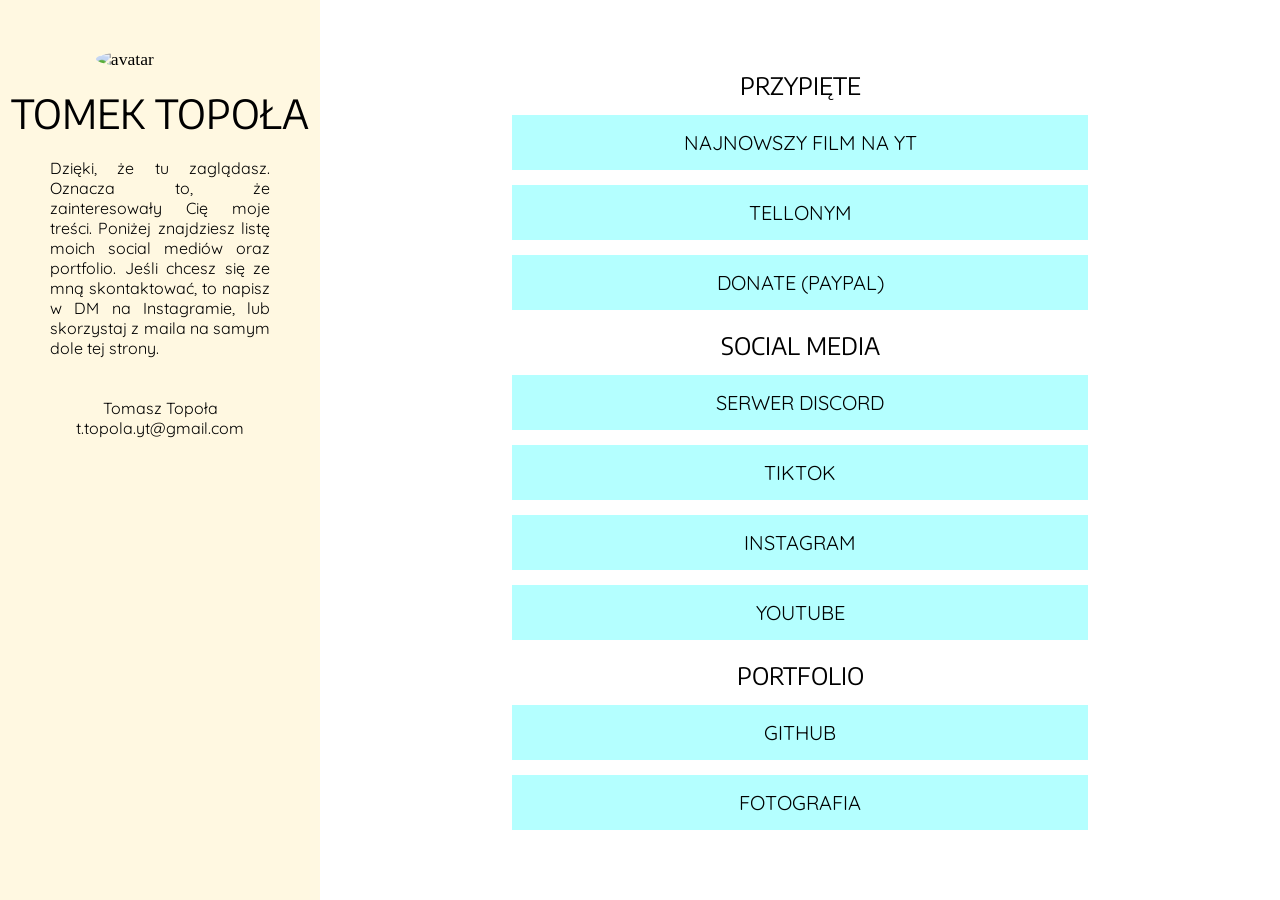
==== index.html @ 4be88207 "Add files via upload" ====
<!DOCTYPE html>
<html lang="pl">
<head>
    <meta charset="UTF-8">

    <meta http-equiv="X-UA-Compatible" content="IE=edge">
    <meta name="viewport" content="width=device-width, initial-scale=1.0">

    <meta name="description" content="Dzięki, że tu zaglądasz. Oznacza to, że zainteresowały Cię moje treści. Poniżej znajdziesz listę moich social mediów oraz portfolio. Jeśli chcesz się ze mną skontaktować, to napisz w DM na Instagramie, lub skorzystaj z maila na samym dole tej strony.">
    <meta name="keywords" content="Tomasz Topoła, Topoła, technologia, socialmedia, arduino, programowanie">
    <meta name="author" content="Tomasz Topoła - https://github.com/TomaszTopola">

    <meta property="og:title" content="Tomek Topoła | Moje linki">
    <meta property="og:locale" content="pl_PL">
    <meta property="og:image" content="https://tomasztopola.techtok.pl/images/avatar.png">
    <meta property="og:description" content="Dzięki, że tu zaglądasz. Oznacza to, że zainteresowały Cię moje treści. Poniżej znajdziesz listę moich social mediów oraz portfolio. Jeśli chcesz się ze mną skontaktować, to napisz w DM na Instagramie, lub skorzystaj z maila na samym dole tej strony.">


    <!--  Assets Import  -->
    <link rel="stylesheet" href="style.css">
    <link rel="icon" type="image/png" href="images/favicon.png"/>

    <!--  Google Fonts Import  -->
    <link rel="preconnect" href="https://fonts.googleapis.com">
    <link rel="preconnect" href="https://fonts.gstatic.com" crossorigin>
    <link href="https://fonts.googleapis.com/css2?family=Encode+Sans+SC:wght@100;400&family=Quicksand&display=swap" rel="stylesheet">

    <title>Tomek Topoła | Moje linki</title>
</head>
<body>
    <div id="container">


        <div class="left-sidebar">

            <!-- Sidebar contents -->
            <div class="left-sidebar-content">
                    <div class="avatar">
                        <img class="avatar-picture" alt="avatar" src="images/avatar.png">
                    </div>

                    <div class="username">
                        Tomek Topoła
                    </div>

                    <div class="bio">
                        Dzięki, że tu zaglądasz. Oznacza to, że zainteresowały Cię moje treści. Poniżej znajdziesz listę moich social mediów oraz portfolio.
                        Jeśli chcesz się ze mną skontaktować, to napisz w DM na Instagramie, lub skorzystaj z maila na samym dole tej strony.
                    </div>

                <footer>
                    <div class="footer footer-left">
                        <div class="contact-info">
                            Tomasz Topoła<br>
                            t.topola.yt@gmail.com<br>
                        </div>
                    </div>
                </footer>
            </div>
        </div><!--
     --><div class="article">

            <!-- Main contents -->
            <div class="article-content">
                <article>
                    <header>
                        <div class="article-header">Przypięte</div>
                    </header>
                    <a href="https://youtu.be/V0ZHPoyCr74">
                        <div class="link-btn">Najnowszy film na YT</div>
                    </a>
                    <a href="https://tellonym.me/tomektopola">
                        <div class="link-btn">Tellonym</div>
                    </a>
                    <a href="https://www.paypal.me/tomasztopola">
                        <div class="link-btn">Donate (paypal)</div>
                    </a>
    
                    <header>
                        <div class="article-header">Social media</div>
                    </header>
                    <a href="https://discord.gg/WAsrXSeJez">
                        <div class="link-btn first">Serwer Discord</div>
                    </a>
                    <a href="https://www.tiktok.com/@tomektopola">
                        <div class="link-btn">TikTok</div>
                    </a>
                    <a href="https://www.instagram.com/tomektopola/">
                        <div class="link-btn">Instagram</div>
                    </a>
                    <a href="https://www.youtube.com/channel/UCEF3GV4BmV9URc9bdrsNC7g">
                        <div class="link-btn">YouTube</div>
                    </a>
                    
                    <header>
                        <div class="article-header">Portfolio</div>
                    </header>
                    <a href="https://github.com/TomaszTopola/">
                        <div class="link-btn">Github</div>
                    </a>
                    <a href="https://tomasztopola.wixsite.com/portfolio">
                        <div class="link-btn last">Fotografia</div>
                    </a>
                </article>
            </div>
        </div>

        <div class="footer footer-btm">
            <footer>
                <div class="contact-info">
                    Tomasz Topoła<br>
                    t.topola.yt@gmail.com<br>
                </div>
            </footer>
        </div>


    </div>
</body>
</html>
---- style.css ----
/* GLOBAL */
html{
    height: 100%;
}
body{
    margin: 0;
    height: 100%;
}
a{
    text-decoration: none;
    color: #000000;
}
#container{
    height: 100%;
}
/* PROFILE INFO */
.left-sidebar{
    background-color: #fff8e1;
    padding-right: 10%;
    padding-left: 10%;
    padding-top: 50px;
}
.avatar{
    border-radius: 50%;
    overflow: hidden;
    margin-right: 30%;
    margin-left: 30%;
}
.avatar-picture{
    width: 100%;
    height: 100%;
    transform: scale(1.1);
}
.username{
    font-size: 38px;
    font-family: 'Encode Sans SC', sans-serif;
    font-weight: 400;
    text-align: center;
    text-transform: uppercase;
    padding-top: 20px;
}
.bio{
    text-align: justify;
    font-family: 'Quicksand', sans-serif;
    padding: 20px 10px 40px;
}

/* ARTICLE */
.article{
    padding: 20px 10% 40px;
}
.article-header{
    padding-top: 20px;
    text-align: center;
    font-size: 24px;
    text-transform: uppercase;
    font-family: 'Encode Sans SC', sans-serif;
}
.link-btn{
    margin-top: 15px;
    padding: 15px;
    text-align: center;
    background-color: #b4ffff;
    text-transform: uppercase;
    font-family: 'Quicksand', sans-serif;
    transition: background-color 0.3s;
}
.link-btn:hover{
    background-color: #4bacb8;
}

/* FOOTER */
.footer{
    font-family: 'Quicksand', sans-serif;
    text-align: center;
    background-color: #fff8e1;
    padding-bottom: 20px;
}
.footer-left{
    display: none;
}
.footer-btm{
    padding-right: 10%;
    padding-left: 10%;
    padding-top: 20px;
    display: block;
}
.copyright-info{
    font-size: 12px;
    padding-top: 20px;
}

/* TABLET */
@media only screen and (min-width: 600px){
    /* LEFT SIDEBAR */
    .left-sidebar{
        padding: 0;
        margin: 0;
        display: inline-block;
	    vertical-align: top;
	    height: 100%;
	    width: 40%;
	    overflow: auto;
    }
    .avatar{
        margin-top: 50px;
    }
    .username{
        padding-left: 10px;
        padding-right: 10px;
        font-size: 28px;
    }
    .bio{
        padding-left: 30px;
        padding-right: 30px;
    }

    /* ARTICLE */
    .article{
        padding: 0;
        margin: 0;
        display: inline-block;
        vertical-align: top;
        height: 100%;
        width: 60%;
        overflow: auto;
    }
    .article-content{
        padding: 50px 10%;
    }
    .article-header{
        font-size: 20px;
    }

    /* FOOTER */
    .footer-btm{
        display: none;
    }
    .footer-left{
        display: block;
    }
} 

@media only screen and (min-width: 748px){
    .left-sidebar{
        width: 25%;
    }
    .article{
        width: 75%;
    }

    .username{
        font-size: 40px;
    }
    .bio{
        padding-right: 50px;
        padding-left: 50px;
    }

    .article-content{
        padding-right: 20%;
        padding-left: 20%;
        padding-bottom: 50px;
    }
    .article-header{
        font-size: 24px;
    }
    .link-btn{
        font-size: 20px;
    }
}
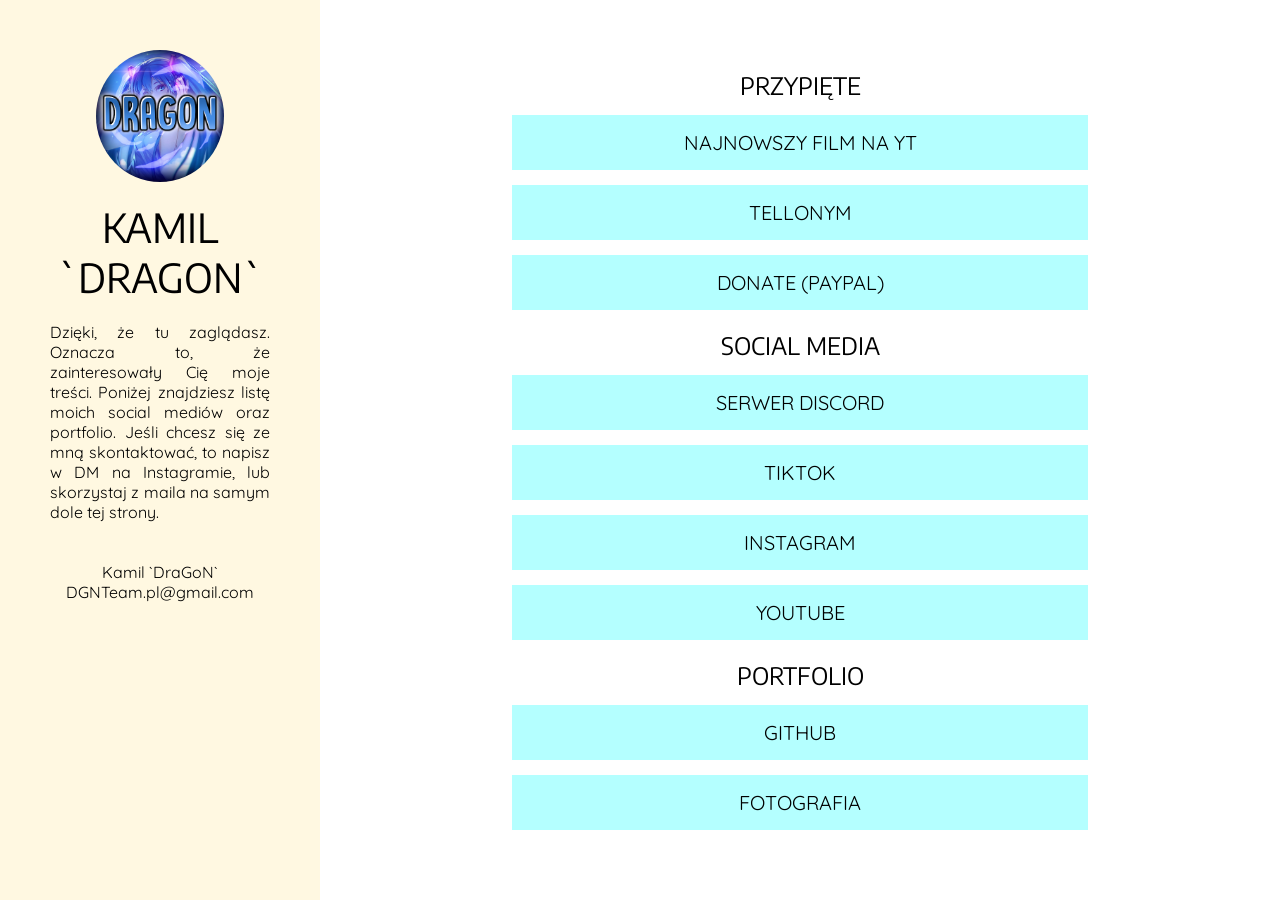
==== commit 41cbb760: "Version 0.1" ====
--- a/index.html
+++ b/index.html
@@ -10,9 +10,9 @@
     <meta name="keywords" content="Tomasz Topoła, Topoła, technologia, socialmedia, arduino, programowanie">
     <meta name="author" content="Tomasz Topoła - https://github.com/TomaszTopola">
 
-    <meta property="og:title" content="Tomek Topoła | Moje linki">
+    <meta property="og:title" content="Kamil `DraGoN` | linki">
     <meta property="og:locale" content="pl_PL">
-    <meta property="og:image" content="https://tomasztopola.techtok.pl/images/avatar.png">
+    <meta property="og:image" content="https://mrrdragon.github.io/images/avatar.png">
     <meta property="og:description" content="Dzięki, że tu zaglądasz. Oznacza to, że zainteresowały Cię moje treści. Poniżej znajdziesz listę moich social mediów oraz portfolio. Jeśli chcesz się ze mną skontaktować, to napisz w DM na Instagramie, lub skorzystaj z maila na samym dole tej strony.">
 
 
@@ -25,7 +25,7 @@
     <link rel="preconnect" href="https://fonts.gstatic.com" crossorigin>
     <link href="https://fonts.googleapis.com/css2?family=Encode+Sans+SC:wght@100;400&family=Quicksand&display=swap" rel="stylesheet">
 
-    <title>Tomek Topoła | Moje linki</title>
+    <title>Kamil `DraGoN` | linki</title>
 </head>
 <body>
     <div id="container">
@@ -40,7 +40,7 @@
                     </div>
 
                     <div class="username">
-                        Tomek Topoła
+                        Kamil `DraGoN`
                     </div>
 
                     <div class="bio">
@@ -51,8 +51,8 @@
                 <footer>
                     <div class="footer footer-left">
                         <div class="contact-info">
-                            Tomasz Topoła<br>
-                            t.topola.yt@gmail.com<br>
+                            Kamil `DraGoN`<br>
+                            DGNTeam.pl@gmail.com<br>
                         </div>
                     </div>
                 </footer>
@@ -108,8 +108,8 @@
         <div class="footer footer-btm">
             <footer>
                 <div class="contact-info">
-                    Tomasz Topoła<br>
-                    t.topola.yt@gmail.com<br>
+                    Kamil `DraGoN`<br>
+                    DGNTeam.pl@gmail.com<br>
                 </div>
             </footer>
         </div>
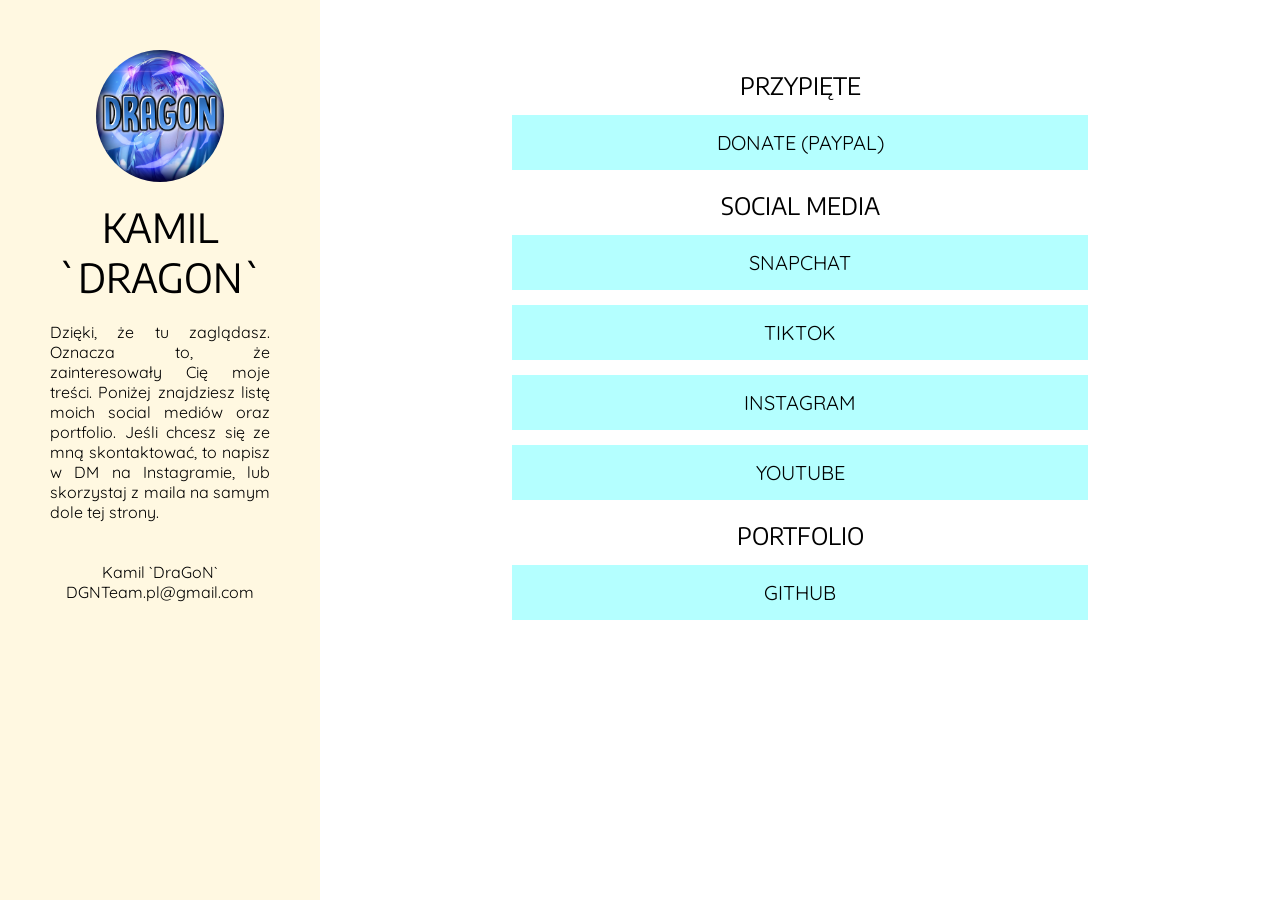
==== commit a88c949b: "Version 0.5" ====
--- a/index.html
+++ b/index.html
@@ -7,18 +7,18 @@
     <meta name="viewport" content="width=device-width, initial-scale=1.0">
 
     <meta name="description" content="Dzięki, że tu zaglądasz. Oznacza to, że zainteresowały Cię moje treści. Poniżej znajdziesz listę moich social mediów oraz portfolio. Jeśli chcesz się ze mną skontaktować, to napisz w DM na Instagramie, lub skorzystaj z maila na samym dole tej strony.">
-    <meta name="keywords" content="Tomasz Topoła, Topoła, technologia, socialmedia, arduino, programowanie">
-    <meta name="author" content="Tomasz Topoła - https://github.com/TomaszTopola">
+    <meta name="keywords" content="Kamil , DraGoN, technologia, socialmedia, programowanie">
+    <meta name="author" content="Kamil `DraGoN` - https://github.com/MrrDraGoN">
 
     <meta property="og:title" content="Kamil `DraGoN` | linki">
     <meta property="og:locale" content="pl_PL">
-    <meta property="og:image" content="https://mrrdragon.github.io/images/avatar.png">
+    <meta property="og:image" content="https://i.imgur.com/3OZpRZ7.png">
     <meta property="og:description" content="Dzięki, że tu zaglądasz. Oznacza to, że zainteresowały Cię moje treści. Poniżej znajdziesz listę moich social mediów oraz portfolio. Jeśli chcesz się ze mną skontaktować, to napisz w DM na Instagramie, lub skorzystaj z maila na samym dole tej strony.">
 
 
     <!--  Assets Import  -->
     <link rel="stylesheet" href="style.css">
-    <link rel="icon" type="image/png" href="images/favicon.png"/>
+    <link rel="icon" type="image/png" href="https://i.imgur.com/n237WEa.png"/>
 
     <!--  Google Fonts Import  -->
     <link rel="preconnect" href="https://fonts.googleapis.com">
@@ -66,41 +66,41 @@
                     <header>
                         <div class="article-header">Przypięte</div>
                     </header>
-                    <a href="https://youtu.be/V0ZHPoyCr74">
+                    <!-- <a href="">
                         <div class="link-btn">Najnowszy film na YT</div>
                     </a>
-                    <a href="https://tellonym.me/tomektopola">
+                    <a href="">
                         <div class="link-btn">Tellonym</div>
-                    </a>
-                    <a href="https://www.paypal.me/tomasztopola">
+                    </a> -->
+                    <a href="https://paypal.me/MasnyDraGoN">
                         <div class="link-btn">Donate (paypal)</div>
                     </a>
     
                     <header>
                         <div class="article-header">Social media</div>
                     </header>
-                    <a href="https://discord.gg/WAsrXSeJez">
-                        <div class="link-btn first">Serwer Discord</div>
+                    <a href="https://www.snapchat.com/add/dragon6969696">
+                        <div class="link-btn first">Snapchat</div>
                     </a>
-                    <a href="https://www.tiktok.com/@tomektopola">
+                    <a href="https://www.tiktok.com/@mrrdragoon">
                         <div class="link-btn">TikTok</div>
                     </a>
-                    <a href="https://www.instagram.com/tomektopola/">
+                    <a href="https://www.instagram.com/_mr.kamil_/">
                         <div class="link-btn">Instagram</div>
                     </a>
-                    <a href="https://www.youtube.com/channel/UCEF3GV4BmV9URc9bdrsNC7g">
+                    <a href="https://www.youtube.com/channel/UCUOJN1hXB_xA2gIln3cD4Fw">
                         <div class="link-btn">YouTube</div>
                     </a>
                     
                     <header>
                         <div class="article-header">Portfolio</div>
                     </header>
-                    <a href="https://github.com/TomaszTopola/">
+                    <a href="https://github.com/MrrDraGoN/">
                         <div class="link-btn">Github</div>
                     </a>
-                    <a href="https://tomasztopola.wixsite.com/portfolio">
-                        <div class="link-btn last">Fotografia</div>
-                    </a>
+                    <!-- <a href="">
+                        <div class="link-btn last"></div>
+                    </a> -->
                 </article>
             </div>
         </div>
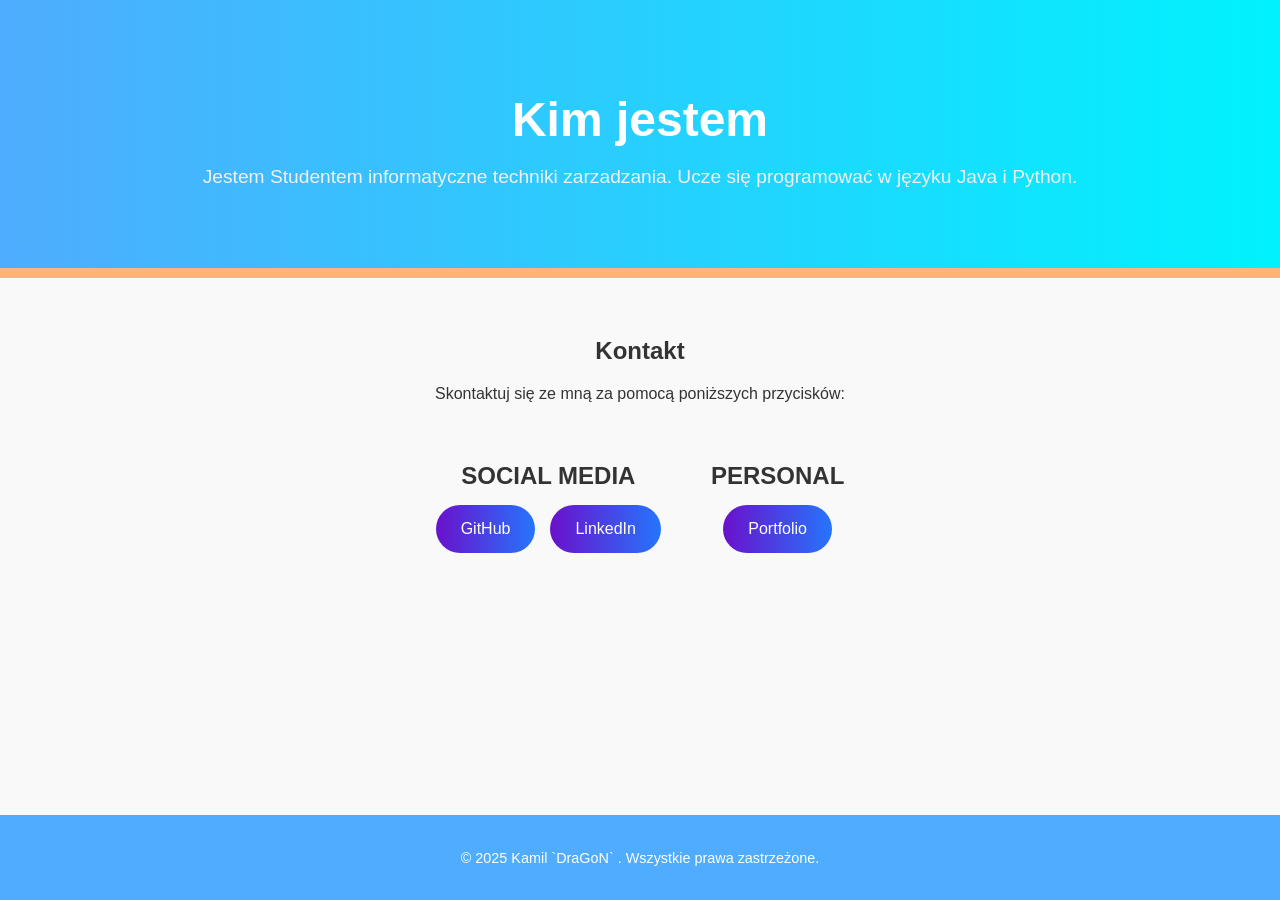
==== commit aa2461b6: "new website" ====
--- a/index.html
+++ b/index.html
@@ -1,120 +1,28 @@
 <!DOCTYPE html>
-<html lang="pl">
+<html lang="en">
 <head>
     <meta charset="UTF-8">
-
-    <meta http-equiv="X-UA-Compatible" content="IE=edge">
     <meta name="viewport" content="width=device-width, initial-scale=1.0">
-
-    <meta name="description" content="Dzięki, że tu zaglądasz. Oznacza to, że zainteresowały Cię moje treści. Poniżej znajdziesz listę moich social mediów oraz portfolio. Jeśli chcesz się ze mną skontaktować, to napisz w DM na Instagramie, lub skorzystaj z maila na samym dole tej strony.">
-    <meta name="keywords" content="Kamil , DraGoN, technologia, socialmedia, programowanie">
-    <meta name="author" content="Kamil `DraGoN` - https://github.com/MrrDraGoN">
-
-    <meta property="og:title" content="Kamil `DraGoN` | linki">
-    <meta property="og:locale" content="pl_PL">
-    <meta property="og:image" content="https://i.imgur.com/3OZpRZ7.png">
-    <meta property="og:description" content="Dzięki, że tu zaglądasz. Oznacza to, że zainteresowały Cię moje treści. Poniżej znajdziesz listę moich social mediów oraz portfolio. Jeśli chcesz się ze mną skontaktować, to napisz w DM na Instagramie, lub skorzystaj z maila na samym dole tej strony.">
-
-
-    <!--  Assets Import  -->
-    <link rel="stylesheet" href="style.css">
-    <link rel="icon" type="image/png" href="https://i.imgur.com/n237WEa.png"/>
-
-    <!--  Google Fonts Import  -->
-    <link rel="preconnect" href="https://fonts.googleapis.com">
-    <link rel="preconnect" href="https://fonts.gstatic.com" crossorigin>
-    <link href="https://fonts.googleapis.com/css2?family=Encode+Sans+SC:wght@100;400&family=Quicksand&display=swap" rel="stylesheet">
-
-    <title>Kamil `DraGoN` | linki</title>
+    <title id="page-title">Loading...</title>
+    <link rel="stylesheet" href="styles.css">
 </head>
 <body>
-    <div id="container">
-
-
-        <div class="left-sidebar">
-
-            <!-- Sidebar contents -->
-            <div class="left-sidebar-content">
-                    <div class="avatar">
-                        <img class="avatar-picture" alt="avatar" src="images/avatar.png">
-                    </div>
-
-                    <div class="username">
-                        Kamil `DraGoN`
-                    </div>
-
-                    <div class="bio">
-                        Dzięki, że tu zaglądasz. Oznacza to, że zainteresowały Cię moje treści. Poniżej znajdziesz listę moich social mediów oraz portfolio.
-                        Jeśli chcesz się ze mną skontaktować, to napisz w DM na Instagramie, lub skorzystaj z maila na samym dole tej strony.
-                    </div>
-
-                <footer>
-                    <div class="footer footer-left">
-                        <div class="contact-info">
-                            Kamil `DraGoN`<br>
-                            DGNTeam.pl@gmail.com<br>
-                        </div>
-                    </div>
-                </footer>
-            </div>
-        </div><!--
-     --><div class="article">
-
-            <!-- Main contents -->
-            <div class="article-content">
-                <article>
-                    <header>
-                        <div class="article-header">Przypięte</div>
-                    </header>
-                    <!-- <a href="">
-                        <div class="link-btn">Najnowszy film na YT</div>
-                    </a>
-                    <a href="">
-                        <div class="link-btn">Tellonym</div>
-                    </a> -->
-                    <a href="https://paypal.me/MasnyDraGoN">
-                        <div class="link-btn">Donate (paypal)</div>
-                    </a>
-    
-                    <header>
-                        <div class="article-header">Social media</div>
-                    </header>
-                    <a href="https://www.snapchat.com/add/dragon6969696">
-                        <div class="link-btn first">Snapchat</div>
-                    </a>
-                    <a href="https://www.tiktok.com/@mrrdragoon">
-                        <div class="link-btn">TikTok</div>
-                    </a>
-                    <a href="https://www.instagram.com/_mr.kamil_/">
-                        <div class="link-btn">Instagram</div>
-                    </a>
-                    <a href="https://www.youtube.com/channel/UCUOJN1hXB_xA2gIln3cD4Fw">
-                        <div class="link-btn">YouTube</div>
-                    </a>
-                    
-                    <header>
-                        <div class="article-header">Portfolio</div>
-                    </header>
-                    <a href="https://github.com/MrrDraGoN/">
-                        <div class="link-btn">Github</div>
-                    </a>
-                    <!-- <a href="">
-                        <div class="link-btn last"></div>
-                    </a> -->
-                </article>
-            </div>
+    <header>
+        <div class="header-content">
+            <h1 id="header-title">Loading...</h1>
+            <p id="header-description">Loading...</p>
         </div>
-
-        <div class="footer footer-btm">
-            <footer>
-                <div class="contact-info">
-                    Kamil `DraGoN`<br>
-                    DGNTeam.pl@gmail.com<br>
-                </div>
-            </footer>
+    </header>
+    <section id="contact">
+        <h2>Kontakt</h2>
+        <p id="contact-description">Loading...</p>
+        <div id="buttons-container">
+            <!-- Przyciski będą generowane dynamicznie -->
         </div>
-
-
-    </div>
+    </section>
+    <footer>
+        <p id="footer-text">Loading...</p>
+    </footer>
+    <script src="script.js"></script>
 </body>
-</html>+</html>
--- a/styles.css
+++ b/styles.css
@@ -0,0 +1,102 @@
+html, body {
+    margin: 0;
+    padding: 0;
+    font-family: 'Arial', sans-serif;
+    background: linear-gradient(to bottom, #f5f7fa, #c3cfe2); /* Subtelny gradient */
+    color: #333; /* Zmieniono kolor tekstu na ciemniejszy dla lepszej czytelności */
+    height: 100%;
+    display: flex;
+    flex-direction: column;
+}
+
+header {
+    text-align: center;
+    padding: 60px 20px;
+    background: linear-gradient(to right, #4facfe, #00f2fe); /* Nowoczesny gradient */
+    color: #fff;
+    box-shadow: 0 4px 8px rgba(0, 0, 0, 0.2);
+    border-bottom: 5px solid #feb47b;
+}
+
+.header-content h1 {
+    font-size: 3rem;
+    margin-bottom: 15px;
+    animation: fadeIn 1.5s ease-in-out;
+}
+
+.header-content p {
+    font-size: 1.2rem;
+    color: #f0f0f0;
+    animation: fadeIn 2s ease-in-out;
+}
+
+#contact {
+    text-align: center;
+    padding: 40px 20px;
+    background: #f9f9f9; /* Jasne tło dla kontrastu */
+    color: #333;
+    flex: 1;
+    border-top: 5px solid #feb47b;
+}
+
+#buttons-container {
+    display: flex;
+    justify-content: center;
+    flex-wrap: wrap;
+    gap: 20px;
+    margin-top: 20px;
+}
+
+button {
+    background: linear-gradient(to right, #6a11cb, #2575fc);
+    color: #fff;
+    border: none;
+    padding: 15px 25px;
+    font-size: 1rem;
+    border-radius: 50px;
+    cursor: pointer;
+    transition: transform 0.3s ease, box-shadow 0.3s ease;
+}
+
+button:hover {
+    transform: scale(1.1);
+    box-shadow: 0 8px 15px rgba(0, 0, 0, 0.2);
+}
+
+footer {
+    text-align: center;
+    padding: 20px;
+    background: #4facfe; /* Dopasowanie do nagłówka */
+    color: #fff;
+    font-size: 0.9rem;
+}
+
+@keyframes fadeIn {
+    from {
+        opacity: 0;
+        transform: translateY(-20px);
+    }
+    to {
+        opacity: 1;
+        transform: translateY(0);
+    }
+}
+
+.category-section {
+    margin: 15px; /* Zwiększony odstęp między kategoriami */
+    text-align: center;
+}
+
+.category-section h3 {
+    font-size: 1.5rem;
+    color: #333;
+    margin-bottom: 15px;
+    text-transform: uppercase;
+}
+
+.category-links {
+    display: flex;
+    justify-content: center;
+    flex-wrap: wrap;
+    gap: 15px;
+}
